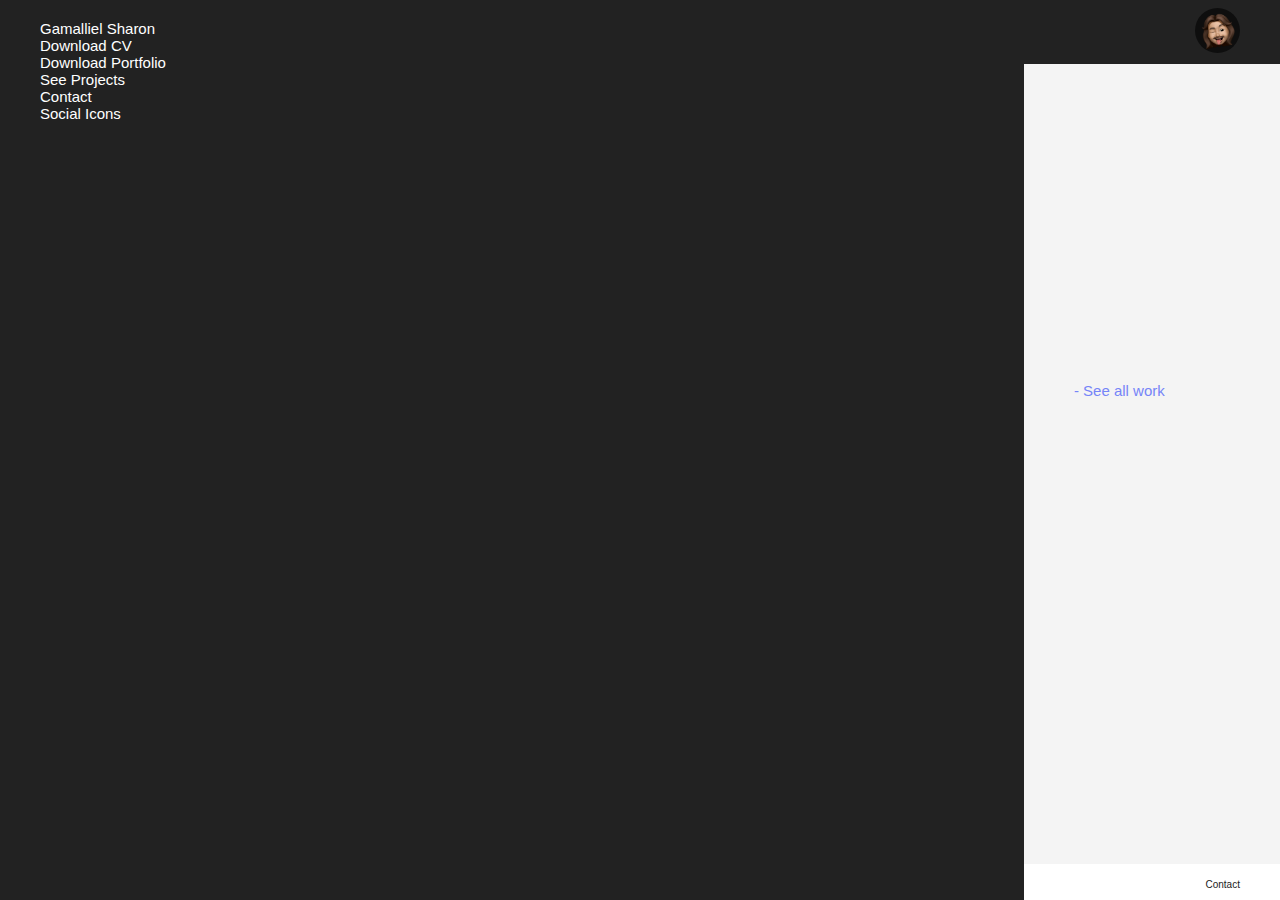
==== index.html @ 8a03bb29 "first commit" ====
<!DOCTYPE html>
<html lang="en">
<head>
    <meta charset="UTF-8">
    <meta name="viewport" content="width=device-width, initial-scale=1.0">
    <link rel="stylesheet" href="./style/style.css">
    <link rel="stylesheet" href="https://cdnjs.cloudflare.com/ajax/libs/font-awesome/5.14.0/css/all.min.css" integrity="sha512-1PKOgIY59xJ8Co8+NE6FZ+LOAZKjy+KY8iq0G4B3CyeY6wYHN3yt9PW0XpSriVlkMXe40PTKnXrLnZ9+fkDaog==" crossorigin="anonymous" />
    <title>Mobile Portfolio</title>
</head>
<body>

    <div class="sidenav">
        <nav>
            <ul>
                <li>
                    <p>Gamalliel Sharon</p>
                </li>
                <li>
                    <a href="">Download CV</a>
                </li>
                <li>
                    <a href="">Download Portfolio</a>
                </li>
                <li>
                    <a href="">See Projects</a>
                </li>
                <li>
                    <a href="">Contact</a>
                </li>
                <li>
                    <a href="">Social Icons</a>
                </li>
            </ul>
        </nav>
    </div>

    <header>
        <div class="bars">
            <i class="fas fa-bars"></i>
        </div>
        <div class="profile">
            <img src="./img/memoji.png" alt="">
        </div>
    </header>


    <section>
        <div class="container">
            <div class="home">
                <h1>
                    I build </br> amazing  web</br> and apps.
                </h1>
                <p>
                    Software Engineer from Jakarta, Indonesia.
                </p>
            </div>

            <div class="work">
                <p>My Work</p>
                <a href="">- See all work</a>
            </div>
        </div>
    </section>

    <section>
        <div class="container">
            <div class="container-img">
                <a href="">
                    <img src="./img/Joker-2019-Final-Style-steps-Poster-buy-original-movie-posters-at-starstills__62518.1572351165.webp" alt="">
                </a>
                <a href="">
                    <img src="./img/71niXI3lxlL._AC_SY679_.jpg" alt="">
                </a>
                <a href="">
                    <img src="./img/Joker-2019-Final-Style-steps-Poster-buy-original-movie-posters-at-starstills__62518.1572351165.webp" alt="">
                </a>
                <a href="">
                    <img src="./img/71niXI3lxlL._AC_SY679_.jpg" alt="">
                </a>
            </div>
        </div>
    </section>


    <footer>
        <nav>
            <ul>
                <li>
                    <a class="active" href="">
                        <i class="fas fa-home active"></i>
                        Home
                    </a>
                </li>
                <li>
                    <a href="">
                        <i class="fas fa-user"></i>
                        About
                    </a>
                </li>
                <li>
                    <a href="">
                        <i class="fas fa-laptop-code"></i>
                        Work
                    </a>
                </li>
                <li>
                    <a href="">
                        <i class="fas fa-address-book"></i>
                        Contact
                    </a>
                </li>
            </ul>
        </nav>
    </footer>


    <script src="./js/app.js"></script>
</body>
</html>
---- style/style.css ----
:root{
    --primary-bg: #222222;
    --secondary-bg: #f4f4f4;
    --third-bg: #7685F8;
}
*{
    margin: 0;
    padding: 0;
    box-sizing: border-box;
}

body{
    font-family: sans-serif;
    font-size: 15px;
    background: var(--secondary-bg);
}

/* sidenav */
.sidenav{
    background: var(--primary-bg);
    width: 80%;
    position: fixed;
    z-index: 5;
    top: 0;
    left: 0;
    height: 100vh;
    padding: 20px 40px;
}
.sidenav nav ul{
    list-style: none;
}
.sidenav p{
    color: #ffffff;
}
.sidenav a{
    z-index: 5;
    color: #ffffff;
    text-decoration: none;
}


/* scroll bar */
body::-webkit-scrollbar {
    width: 0.25rem;
  }
  
  body::-webkit-scrollbar-track {
    background: #1e1e24;
  }
  
  body::-webkit-scrollbar-thumb {
    background: var(--third-bg);
  }

/* Footer */

footer{
    position: fixed;
    width: 100%;
    bottom: 0;
    background: #ffffff;
    /* display: flex;
    justify-content: space-around; */
}
footer nav ul{
    display: flex;
    align-items: center;
    list-style-type: none;
    justify-content: space-between;
    padding: 0 40px;
}
footer nav ul li{
    padding: 10px 0;
}
footer nav ul li i{
    font-size: 20px;
    margin-bottom: 5px;
}
footer nav ul li a{
    color: var(--primary-bg);
    text-decoration: none;
    font-size: 10px;
    display: flex;
    flex-direction: column;
    align-items: center;
}
footer nav ul li a.active{
    color: var(--third-bg);
}
footer nav ul li i.active{
    color: var(--third-bg);
}


/* header */

header{
    padding: 8px 40px;
    background: var(--primary-bg);
    display: flex;
    justify-content: space-between;
    align-items: center;
    width: 100%;
    position: fixed;
    top: 0;
    left: 0;
}

header i{
    font-size: 20px;
    color: var(--secondary-bg);
    cursor: pointer;
}
.profile img{
    height: 45px;
    border-radius: 100px;
}

.container{
    width: 82%;
    margin: 0 auto;
}

/* home page */

.home{
    margin-top: 150px;
}
.home h1{
    font-size: 40px;
}
.home p{
    line-height: 47px;
}
.work{
    margin-top: 50px;
    display: flex;
    justify-content: space-between;
}
.work a{
    color: var(--third-bg);
    text-decoration: none;
}

/* img */
.container-img{
    display: flex;
    overflow-x: scroll;
}
.container-img img{
    height: 300px;
    border-radius: 16px;
    margin: 10px 10px 0 0;
}
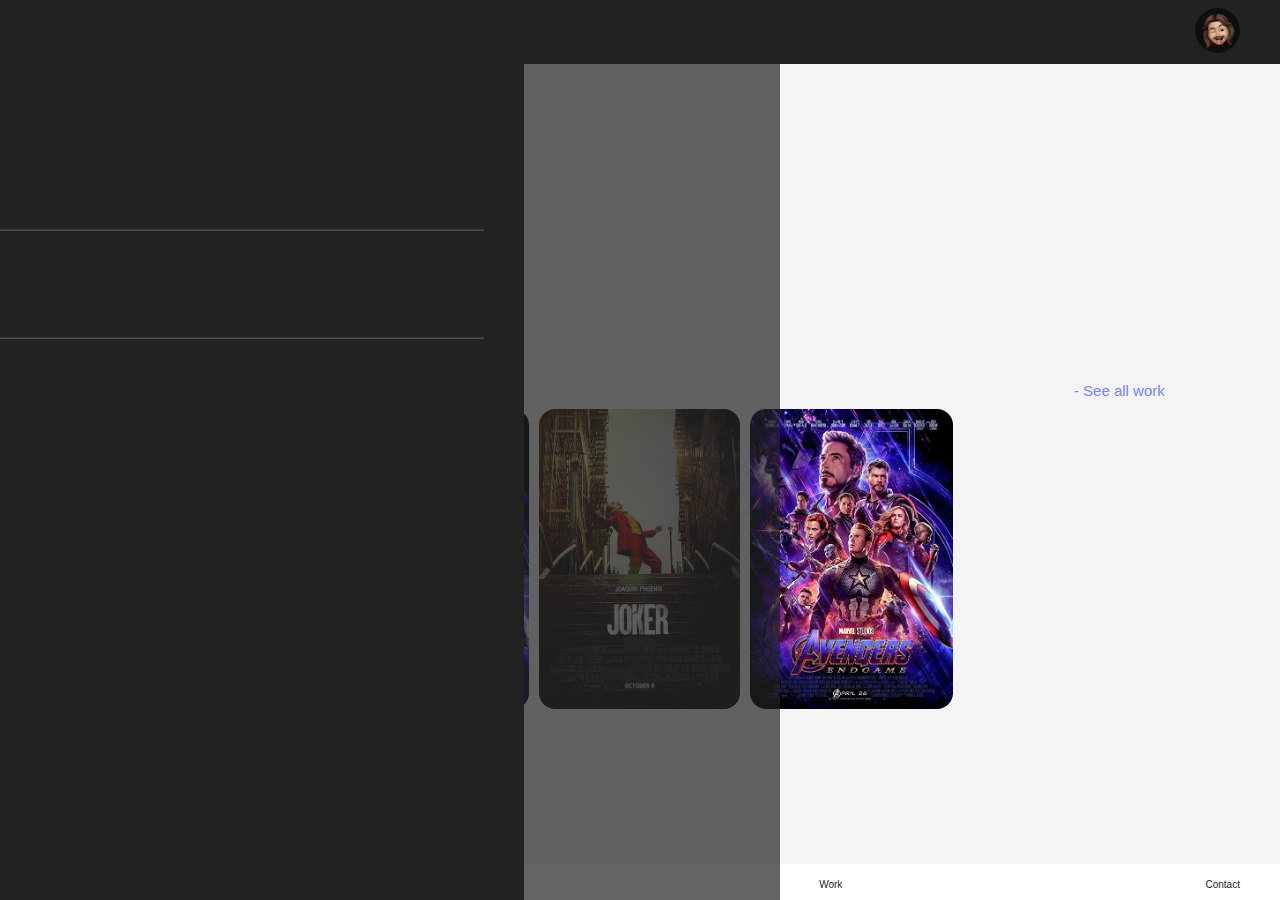
==== commit e90b8ff6: "added side nav menu" ====
--- a/index.html
+++ b/index.html
@@ -9,6 +9,7 @@
 </head>
 <body>
 
+    <div class="backdrop"></div>
     <div class="sidenav">
         <nav>
             <ul>
@@ -21,14 +22,50 @@
                 <li>
                     <a href="">Download Portfolio</a>
                 </li>
+                <hr>
                 <li>
                     <a href="">See Projects</a>
                 </li>
                 <li>
                     <a href="">Contact</a>
                 </li>
+                <hr>
+                <li class="social-icons">
+                    <a href="">
+                        <i class="fab fa-instagram"></i>
+                    </a>
+                    <a href="">
+                        <i class="fab fa-facebook-f"></i>
+                    </a>
+                    <a href="">
+                        <i class="fab fa-github"></i>
+                    </a>
+                    <a href="">
+                        <i class="fab fa-codepen"></i>
+                    </a>
+                    <a href="">
+                        <i class="fab fa-linkedin-in"></i>
+                    </a>
+                    <a href="">
+                        <i class="fab fa-apple"></i>
+                    </a>
+                    <a href="">
+                        <i class="fab fa-twitter"></i>
+                    </a>
+                    <a href="">
+                        <i class="fab fa-telegram-plane"></i>
+                    </a>
+                    <a href="">
+                        <i class="fab fa-whatsapp"></i>
+                    </a>
+                </li>
                 <li>
-                    <a href="">Social Icons</a>
+                    <p class="copyright">2020 © Gamalliel Sharon</p> 
+                </li>
+                <li>
+                    <p class="version">
+                        v1.0.0
+                    </p>
                 </li>
             </ul>
         </nav>
--- a/style/style.css
+++ b/style/style.css
@@ -15,29 +15,75 @@
     background: var(--secondary-bg);
 }
 
+/* backdrop */
+.backdrop{
+    height: 100vh;
+    width: 100%;
+    position: fixed;
+    top: 0;
+    left: -500px;
+    background: var(--primary-bg);
+    opacity: 0.7;
+    z-index: 3;
+}
+.backdrop.active{
+    opacity: 0.7;
+    left: 0;
+}
+
 /* sidenav */
 .sidenav{
     background: var(--primary-bg);
     width: 80%;
     position: fixed;
-    z-index: 5;
     top: 0;
-    left: 0;
+    left: -500px;
     height: 100vh;
     padding: 20px 40px;
+    font-size: 20px;
+    opacity: 1;
+    z-index: 5;
+    transition: all .5s ease;
+}
+.sidenav.active{
+    opacity: 1;
+    left: 0;
 }
 .sidenav nav ul{
     list-style: none;
 }
 .sidenav p{
     color: #ffffff;
+    margin-bottom: 100px;
 }
 .sidenav a{
     z-index: 5;
     color: #ffffff;
     text-decoration: none;
 }
-
+.sidenav ul li{
+    margin-bottom: 20px;
+}
+.sidenav hr{
+    opacity: 0.2;
+    width: 100%;
+    margin-bottom: 20px;
+}
+.sidenav .social-icons a i{
+    font-size: 20px;
+    margin-right: 8px;
+    margin-top: 8px;
+}
+.sidenav .copyright{
+    margin: 40px 0 0;
+    opacity: 0.2;
+    font-size: 15px;
+}
+.sidenav .version{
+    margin: 0;
+    opacity: 0.2;
+    font-size: 10px;
+}
 
 /* scroll bar */
 body::-webkit-scrollbar {
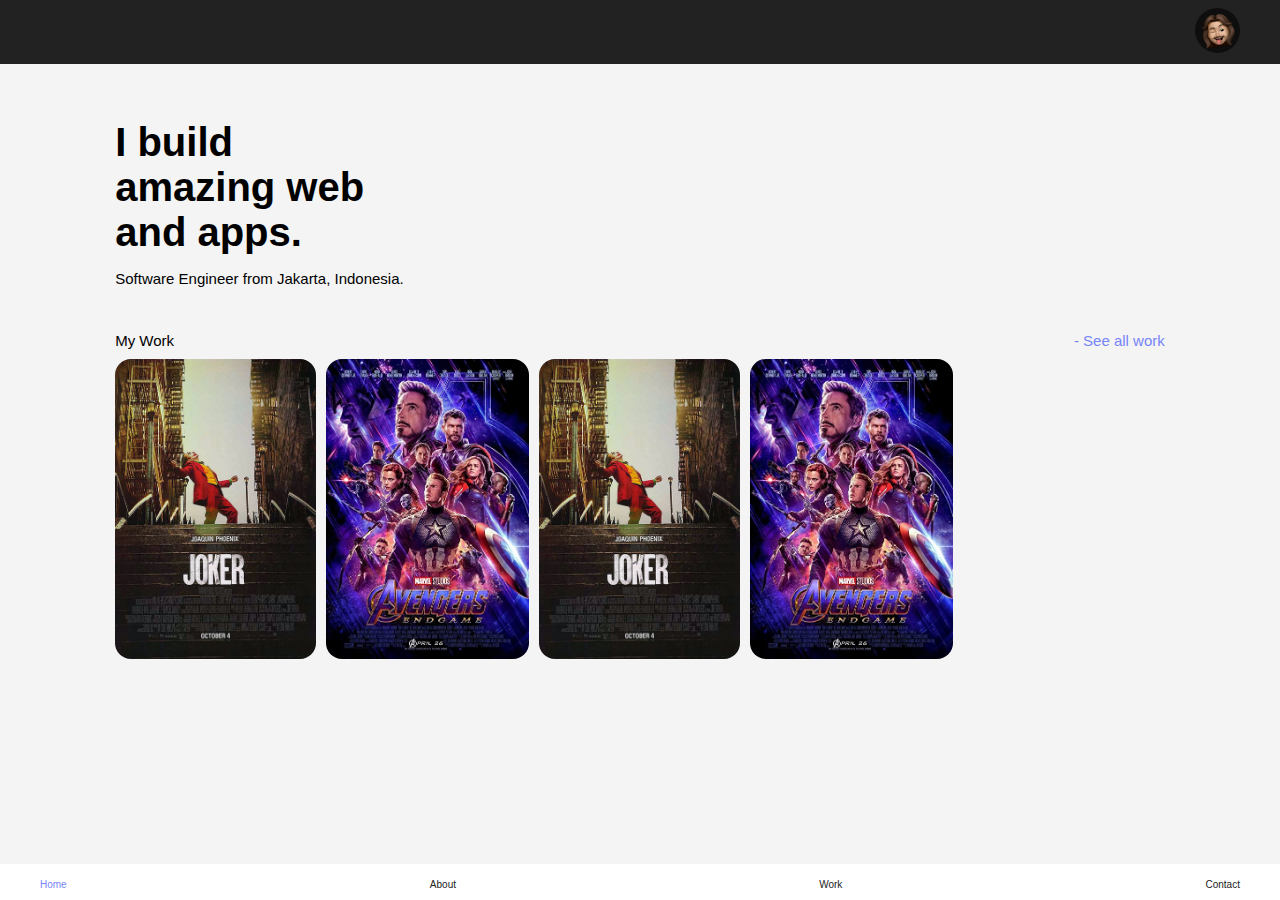
==== commit 0f8264a7: "resize the images" ====
--- a/index.html
+++ b/index.html
@@ -24,7 +24,7 @@
                 </li>
                 <hr>
                 <li>
-                    <a href="">See Projects</a>
+                    <a href="./work.html">See Projects</a>
                 </li>
                 <li>
                     <a href="">Contact</a>
@@ -94,7 +94,7 @@
 
             <div class="work">
                 <p>My Work</p>
-                <a href="">- See all work</a>
+                <a href="./work.html">- See all work</a>
             </div>
         </div>
     </section>
@@ -135,7 +135,7 @@
                     </a>
                 </li>
                 <li>
-                    <a href="">
+                    <a href="./work.html">
                         <i class="fas fa-laptop-code"></i>
                         Work
                     </a>
--- a/style/style.css
+++ b/style/style.css
@@ -21,7 +21,7 @@
     width: 100%;
     position: fixed;
     top: 0;
-    left: -500px;
+    left: -700px;
     background: var(--primary-bg);
     opacity: 0.7;
     z-index: 3;
@@ -37,7 +37,7 @@
     width: 80%;
     position: fixed;
     top: 0;
-    left: -500px;
+    left: -700px;
     height: 100vh;
     padding: 20px 40px;
     font-size: 20px;
@@ -60,6 +60,10 @@
     z-index: 5;
     color: #ffffff;
     text-decoration: none;
+    transition: .5s ease;
+}
+.sidenav a:hover{
+    color: var(--third-bg);
 }
 .sidenav ul li{
     margin-bottom: 20px;
@@ -170,7 +174,7 @@
 /* home page */
 
 .home{
-    margin-top: 150px;
+    margin-top: 120px;
 }
 .home h1{
     font-size: 40px;
@@ -179,7 +183,7 @@
     line-height: 47px;
 }
 .work{
-    margin-top: 50px;
+    margin-top: 30px;
     display: flex;
     justify-content: space-between;
 }
@@ -197,4 +201,56 @@
     height: 300px;
     border-radius: 16px;
     margin: 10px 10px 0 0;
+}
+
+
+
+/* Projects page */
+.projects{
+    margin-top: 100px;
+}
+.projects h5{
+    font-size: 20px;
+    font-weight: 100;
+}
+.project{
+    text-align: center;
+    display: grid;
+    grid-template-columns: 1fr 1fr;
+    grid-gap: 10px;
+}
+.img-project{
+    margin-top: 20px;
+    padding-bottom: 100px;
+}
+.project a img{
+    height: 200px;
+    border-radius: 16px;
+}
+.project a {
+    color: var(--primary-bg);
+    text-decoration: none;
+    transition: .5s ease;
+    font-size: 15px;
+    margin: 20px 0;
+}
+.project a p{
+    margin-top: 10px;
+}
+.project a:hover{
+    color: var(--third-bg);
+}
+
+@media only screen and (min-width: 100px) and (max-width:350px){
+    .project{
+        grid-template-columns: 1fr;
+    }
+}
+
+/* large screen */
+@media only screen and (min-width: 600px){
+    .backdrop,
+    .sidenav{
+        display: none;
+    }
 }